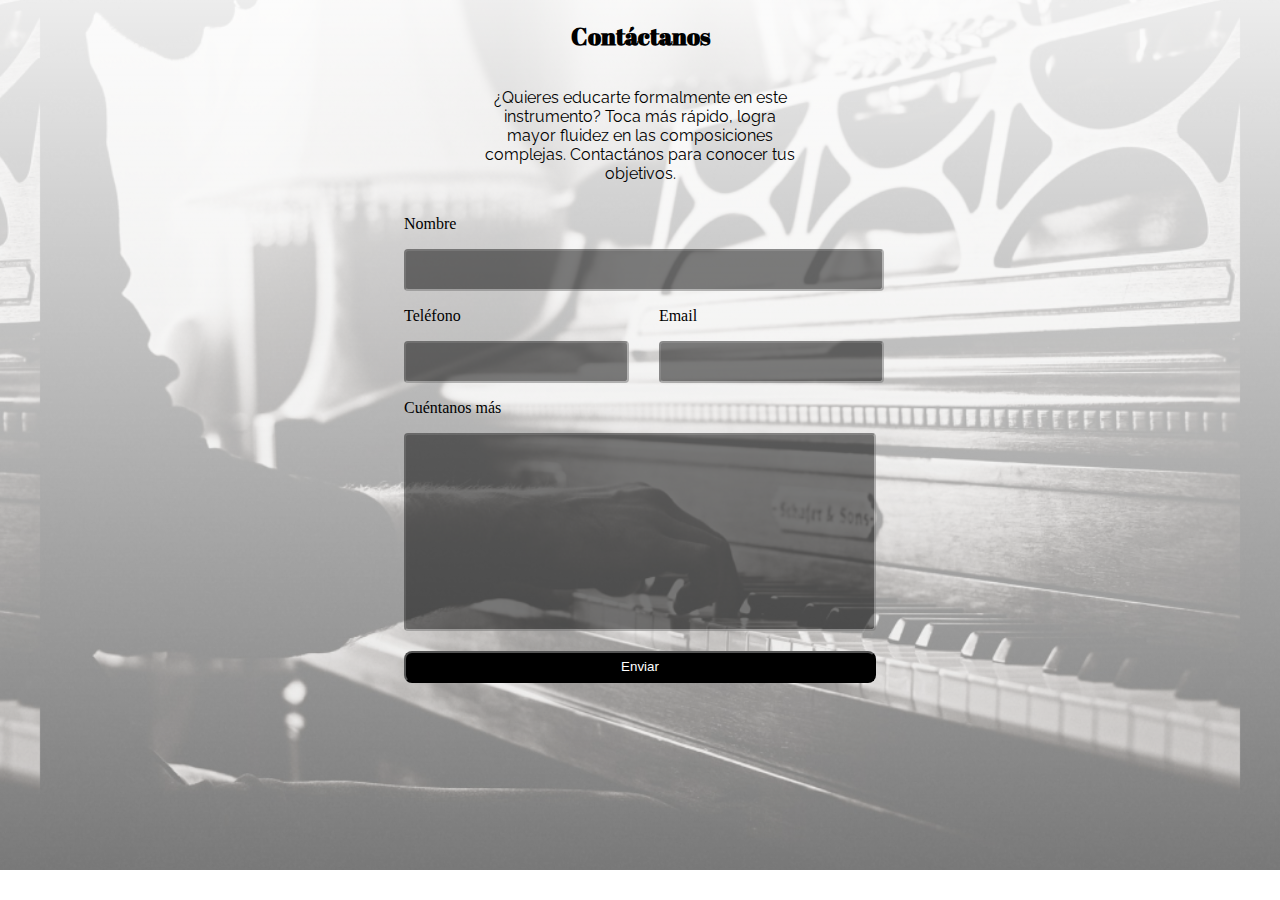
==== index_Erick.html @ 884c2a2d "Seccion 3 - Forms" ====
<!DOCTYPE html>
<html lang="en">
<head>
    <meta charset="UTF-8">
    <meta http-equiv="X-UA-Compatible" content="IE=edge">
    <meta name="viewport" content="width=device-width, initial-scale=1.0">
    <title>team_challenge</title>
    <link rel="stylesheet" href="input_Erick.css">
    <link rel="preconnect" href="https://fonts.googleapis.com">
<link rel="preconnect" href="https://fonts.gstatic.com" crossorigin>
<link href="https://fonts.googleapis.com/css2?family=Abril+Fatface&display=swap" rel="stylesheet"> <!-- Esto es para el font family Abrill Fattace-->
<link rel="preconnect" href="https://fonts.googleapis.com">
<link rel="preconnect" href="https://fonts.gstatic.com" crossorigin>
<link href="https://fonts.googleapis.com/css2?family=Raleway&display=swap" rel="stylesheet"> <!--Font Raleway-->
</head>
<body >

    <nav> </nav>
    <!--section1 video y primera vista, nav "Hugo"*/-->
    <section> </section>

    <!--section2-cards "Rubs"*/-->
    <section></section>


    <!--section3-contáctanos hasta enviar "Erick"-->
    <section>
        <div id="formContainer"> 
        <h2 id="formTittle">Contáctanos</h2>
        <p id="formParagraph">¿Quieres educarte formalmente en este instrumento? Toca más rápido, logra mayor fluidez en las composiciones complejas. Contactános para conocer tus objetivos.</p>
        <form>
            <div class="form-styles">
                <p>Nombre</p>
                <input class="input-algo" type="textblanc">
            </div>

        <div id="joinContainer">
            <div class="form-desktop">
                <p>Teléfono</p>
                <input class="input-algo" type="textblanc">
            </div>

            <div class="form-desktop">
                <p>Email</p>
                <input class="input-algo" type="textblanc">
            </div>
        </div>

            <div>
                <p>Cuéntanos más</p>
                <input id="formTellMeMore" type="textblanc">
            </div>

            <div>
                <button id="formSendButton" > Enviar </button>
            </div>

        </form>
        </div>
    </section>

    <!--*/section4-buttonspartners "vryahn"-->
    <section></section>

    <!--*/footer "Pablo"*/-->
    <section></section>




</body>
</html>
---- input_Erick.css ----
@charset "UTF-8";
body {
  margin: 0;
}

#formContainer {
  background-image: -webkit-gradient(linear, left top, left bottom, from(rgba(255, 255, 255, 0.918)), to(rgba(255, 255, 255, 0.4))), url("images_Erick/background_form.png");
  background-image: linear-gradient(to bottom, rgba(255, 255, 255, 0.918), rgba(255, 255, 255, 0.4)), url("images_Erick/background_form.png");
  background-size: 1200px;
  background-position: center center;
  /*Esta hace que la imagen se centre a la perfección*/
  height: 870px;
  display: -webkit-box;
  display: -ms-flexbox;
  display: flex;
  -webkit-box-orient: vertical;
  -webkit-box-direction: normal;
      -ms-flex-direction: column;
          flex-direction: column;
  -webkit-box-align: center;
      -ms-flex-align: center;
          align-items: center;
}

#formTittle {
  font-family: 'Abril Fatface', cursive;
  text-align: center;
  font-size: 24px;
}

#formParagraph {
  font-family: 'Raleway', sans-serif;
  text-align: center;
  font-size: 16px;
  width: 310px;
}

input {
  background-color: black;
  width: auto;
  opacity: 50%;
  border-radius: 4px;
}

.input-algo {
  width: 100%;
  height: 36px;
}

#formTellMeMore {
  width: 100%;
  height: 148px;
}

#formSendButton {
  background-color: black;
  color: white;
  width: 288px;
  height: 32px;
  border-radius: 8px;
  margin-top: 20px;
}

@media screen and (min-width: 768px) {
  #formTellMeMore {
    width: 464px;
    height: 192px;
  }
  #joinContainer {
    display: -webkit-box;
    display: -ms-flexbox;
    display: flex;
    -ms-flex-wrap: wrap;
        flex-wrap: wrap;
    -webkit-box-pack: justify;
        -ms-flex-pack: justify;
            justify-content: space-between;
  }
  .form-desktop {
    width: 46%;
  }
  #formSendButton {
    width: 100%;
  }
}
/*# sourceMappingURL=input_Erick.css.map */
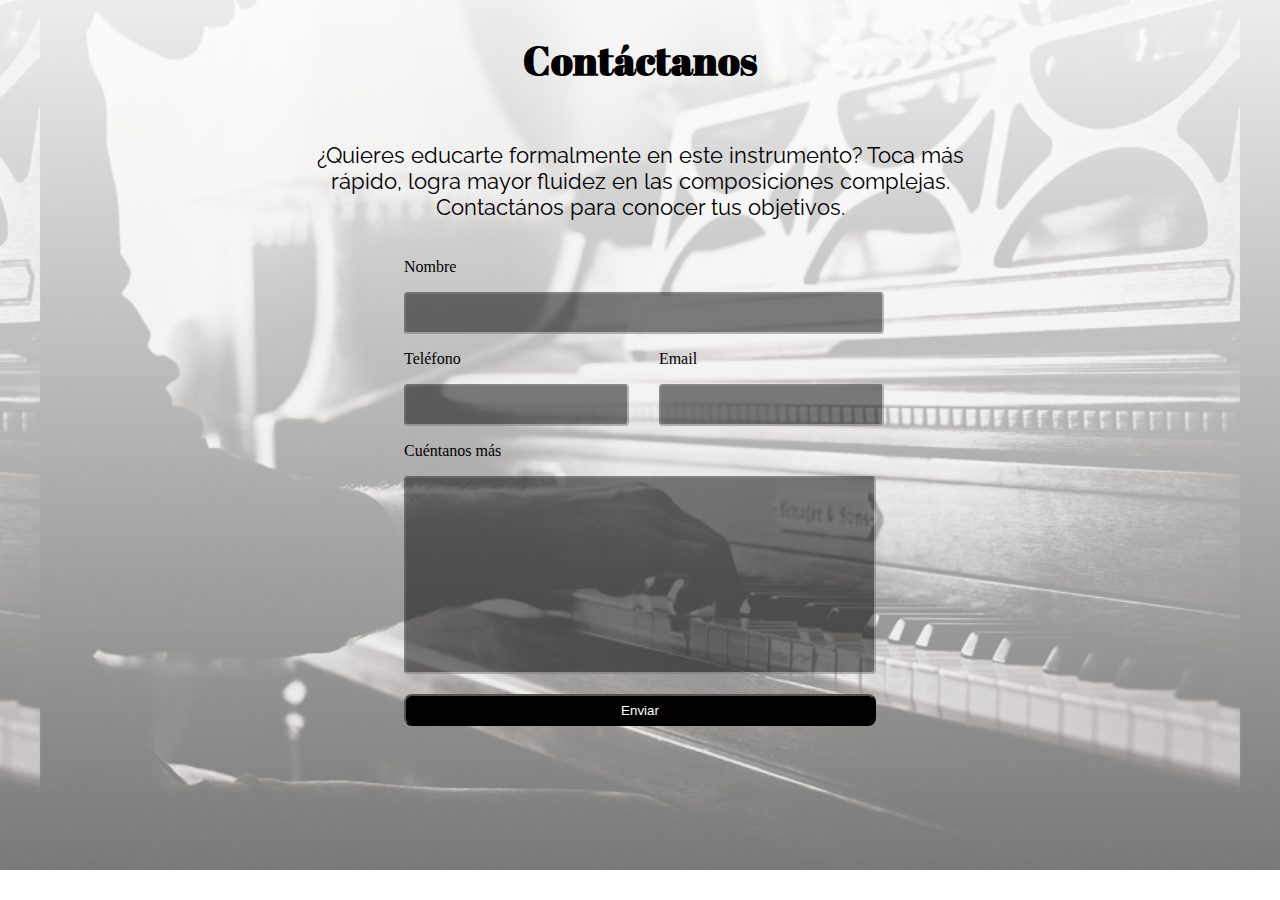
==== commit c96ed26e: "Merge pull request #2 from RubSDev/fucionSection" ====
--- a/index_Erick.html
+++ b/index_Erick.html
@@ -1,62 +1,71 @@
 <!DOCTYPE html>
 <html lang="en">
-<head>
-    <meta charset="UTF-8">
-    <meta http-equiv="X-UA-Compatible" content="IE=edge">
-    <meta name="viewport" content="width=device-width, initial-scale=1.0">
+  <head>
+    <meta charset="UTF-8" />
+    <meta http-equiv="X-UA-Compatible" content="IE=edge" />
+    <meta name="viewport" content="width=device-width, initial-scale=1.0" />
     <title>team_challenge</title>
-    <link rel="stylesheet" href="input_Erick.css">
-    <link rel="preconnect" href="https://fonts.googleapis.com">
-<link rel="preconnect" href="https://fonts.gstatic.com" crossorigin>
-<link href="https://fonts.googleapis.com/css2?family=Abril+Fatface&display=swap" rel="stylesheet"> <!-- Esto es para el font family Abrill Fattace-->
-<link rel="preconnect" href="https://fonts.googleapis.com">
-<link rel="preconnect" href="https://fonts.gstatic.com" crossorigin>
-<link href="https://fonts.googleapis.com/css2?family=Raleway&display=swap" rel="stylesheet"> <!--Font Raleway-->
-</head>
-<body >
-
-    <nav> </nav>
+    <link rel="stylesheet" href="./styles/input_Erick.css" />
+    <link rel="preconnect" href="https://fonts.googleapis.com" />
+    <link rel="preconnect" href="https://fonts.gstatic.com" crossorigin />
+    <link
+      href="https://fonts.googleapis.com/css2?family=Abril+Fatface&display=swap"
+      rel="stylesheet"
+    />
+    <!-- Esto es para el font family Abrill Fattace-->
+    <link rel="preconnect" href="https://fonts.googleapis.com" />
+    <link rel="preconnect" href="https://fonts.gstatic.com" crossorigin />
+    <link
+      href="https://fonts.googleapis.com/css2?family=Raleway&display=swap"
+      rel="stylesheet"
+    />
+    <!--Font Raleway-->
+  </head>
+  <body>
+    <nav></nav>
     <!--section1 video y primera vista, nav "Hugo"*/-->
-    <section> </section>
+    <section></section>
 
     <!--section2-cards "Rubs"*/-->
     <section></section>
 
-
     <!--section3-contáctanos hasta enviar "Erick"-->
     <section>
-        <div id="formContainer"> 
+      <div id="formContainer">
         <h2 id="formTittle">Contáctanos</h2>
-        <p id="formParagraph">¿Quieres educarte formalmente en este instrumento? Toca más rápido, logra mayor fluidez en las composiciones complejas. Contactános para conocer tus objetivos.</p>
+        <p id="formParagraph">
+          ¿Quieres educarte formalmente en este instrumento? Toca más rápido,
+          logra mayor fluidez en las composiciones complejas. Contactános para
+          conocer tus objetivos.
+        </p>
         <form>
-            <div class="form-styles">
-                <p>Nombre</p>
-                <input class="input-algo" type="textblanc">
-            </div>
+          <div class="form-styles">
+            <p>Nombre</p>
+            <input class="input-algo" type="textblanc" />
+          </div>
 
-        <div id="joinContainer">
+          <div id="joinContainer">
             <div class="form-desktop">
-                <p>Teléfono</p>
-                <input class="input-algo" type="textblanc">
+              <p>Teléfono</p>
+              <input class="input-algo" type="textblanc" />
             </div>
 
             <div class="form-desktop">
-                <p>Email</p>
-                <input class="input-algo" type="textblanc">
+              <p>Email</p>
+              <input class="input-algo" type="textblanc" />
             </div>
-        </div>
+          </div>
 
-            <div>
-                <p>Cuéntanos más</p>
-                <input id="formTellMeMore" type="textblanc">
-            </div>
+          <div>
+            <p>Cuéntanos más</p>
+            <input id="formTellMeMore" type="textblanc" />
+          </div>
 
-            <div>
-                <button id="formSendButton" > Enviar </button>
-            </div>
-
+          <div>
+            <button id="formSendButton">Enviar</button>
+          </div>
         </form>
-        </div>
+      </div>
     </section>
 
     <!--*/section4-buttonspartners "vryahn"-->
@@ -64,9 +73,5 @@
 
     <!--*/footer "Pablo"*/-->
     <section></section>
-
-
-
-
-</body>
-</html>+  </body>
+</html>
--- a/styles/input_Erick.css
+++ b/styles/input_Erick.css
@@ -0,0 +1,99 @@
+@charset "UTF-8";
+body {
+  margin: 0;
+}
+
+#formContainer {
+  background-image: -webkit-gradient(linear, left top, left bottom, from(rgba(255, 255, 255, 0.918)), to(rgba(255, 255, 255, 0.4))), url("/images_Erick/background_form.png");
+  background-image: linear-gradient(to bottom, rgba(255, 255, 255, 0.918), rgba(255, 255, 255, 0.4)), url("/images_Erick/background_form.png");
+  background-size: 1200px;
+  background-position: center center;
+  /*Esta hace que la imagen se centre a la perfección*/
+  height: 870px;
+  display: -webkit-box;
+  display: -ms-flexbox;
+  display: flex;
+  -webkit-box-orient: vertical;
+  -webkit-box-direction: normal;
+      -ms-flex-direction: column;
+          flex-direction: column;
+  -webkit-box-align: center;
+      -ms-flex-align: center;
+          align-items: center;
+}
+
+#formTittle {
+  font-family: "Abril Fatface", cursive;
+  text-align: center;
+  font-size: 24px;
+}
+
+#formParagraph {
+  font-family: "Raleway", sans-serif;
+  text-align: center;
+  font-size: 16px;
+  width: 310px;
+}
+
+input {
+  background-color: black;
+  width: auto;
+  opacity: 50%;
+  border-radius: 4px;
+}
+
+.input-algo {
+  width: 100%;
+  height: 36px;
+}
+
+#formTellMeMore {
+  width: 100%;
+  height: 148px;
+}
+
+#formSendButton {
+  background-color: black;
+  color: white;
+  width: 288px;
+  height: 32px;
+  border-radius: 8px;
+  margin-top: 20px;
+}
+
+@media screen and (min-width: 768px) {
+  #formTellMeMore {
+    width: 464px;
+    height: 192px;
+  }
+  #joinContainer {
+    display: -webkit-box;
+    display: -ms-flexbox;
+    display: flex;
+    -ms-flex-wrap: wrap;
+        flex-wrap: wrap;
+    -webkit-box-pack: justify;
+        -ms-flex-pack: justify;
+            justify-content: space-between;
+  }
+  .form-desktop {
+    width: 46%;
+  }
+  #formSendButton {
+    width: 100%;
+  }
+  #formTittle {
+    font-size: 40px;
+  }
+  #formParagraph {
+    font-size: 22px;
+    width: 710px;
+  }
+}
+
+iframe {
+  width: 375px;
+  height: 830px;
+  border-style: none;
+}
+/*# sourceMappingURL=input_Erick.css.map */